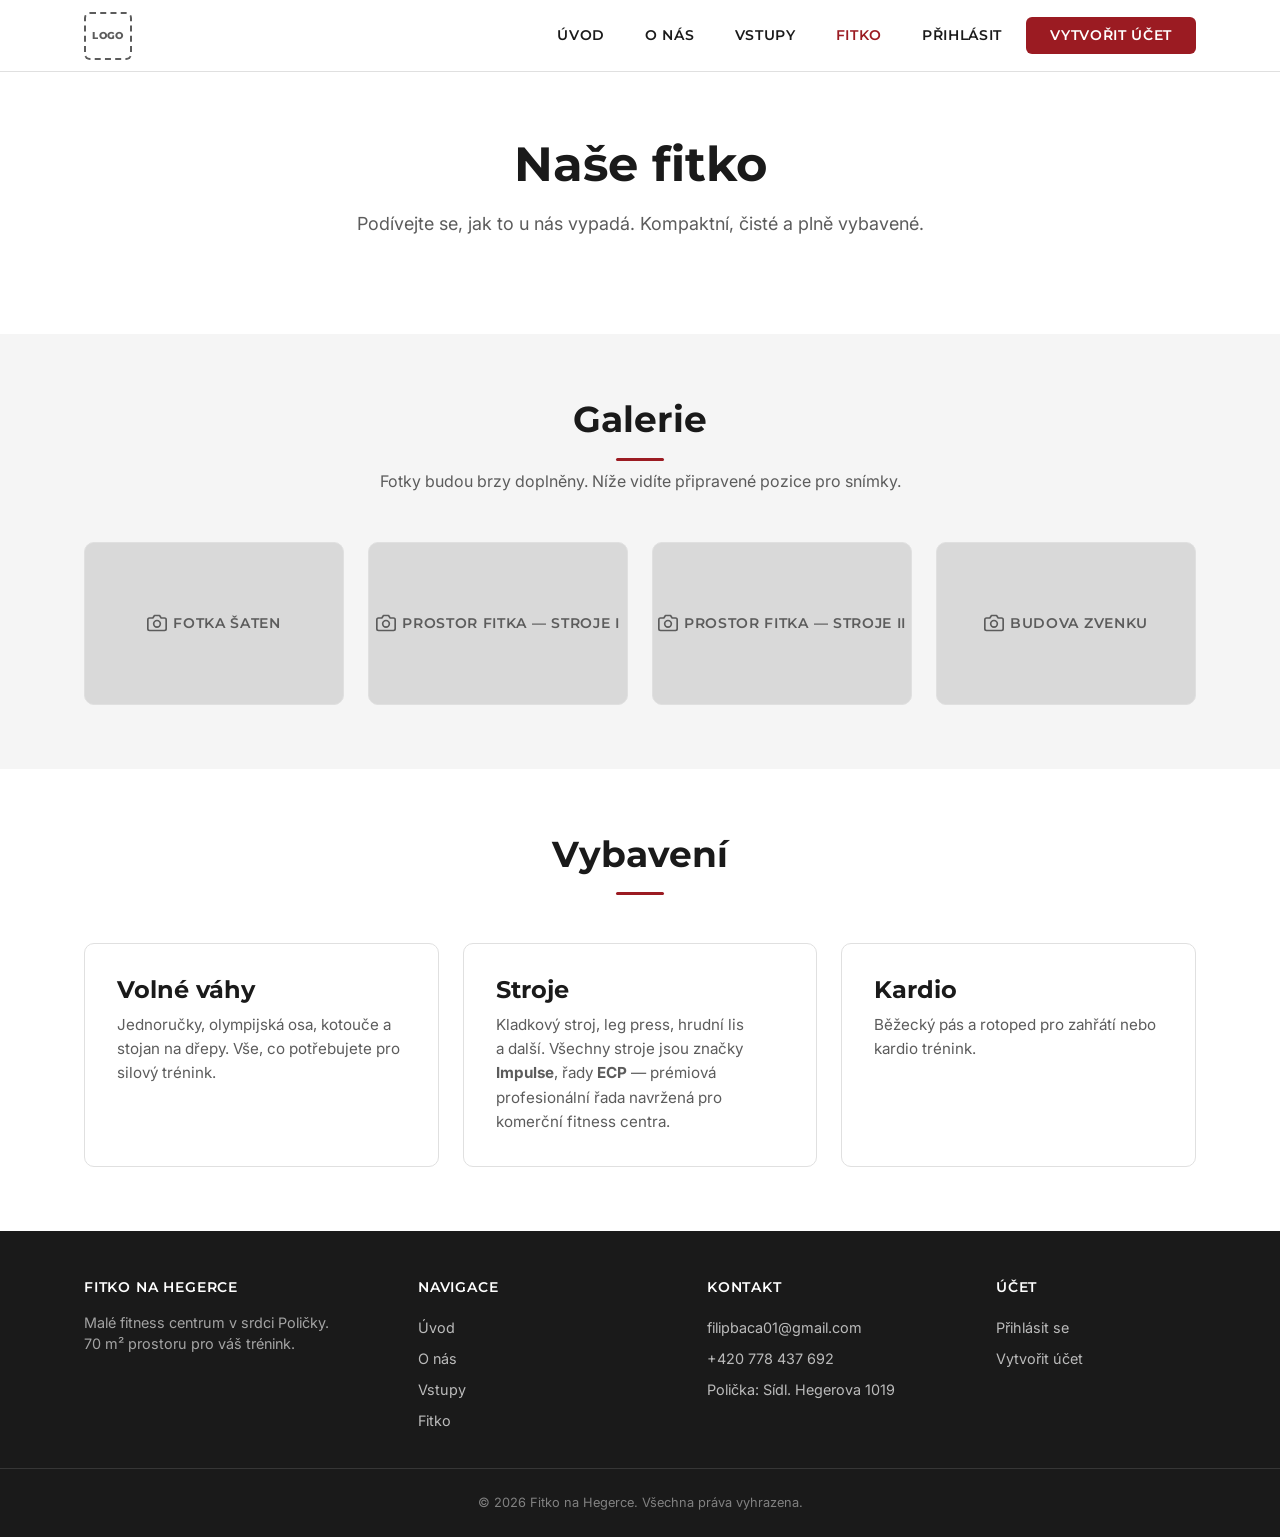
==== fitko.html @ 65547a9c "Add files via upload" ====
<!DOCTYPE html>
<html lang="cs">
<head>
  <meta charset="UTF-8">
  <meta name="viewport" content="width=device-width, initial-scale=1.0">
  <meta name="description" content="Prohlédněte si prostory Fitka na Hegerce — šatny, posilovací stroje a budovu zvenku.">
  <title>Fitko — Fitko na Hegerce</title>
  <link rel="stylesheet" href="style.css">
</head>
<body>
  <div id="navbar"></div>

  <main>
    <section class="hero">
      <div class="container">
        <h1 class="fade-in">Naše fitko</h1>
        <p class="fade-in">Podívejte se, jak to u nás vypadá. Kompaktní, čisté a plně vybavené.</p>
      </div>
    </section>

    <section class="section section--alt">
      <div class="container">
        <div class="section__header fade-in">
          <h2>Galerie</h2>
          <div class="accent-line"></div>
          <p>Fotky budou brzy doplněny. Níže vidíte připravené pozice pro snímky.</p>
        </div>

        <div class="gallery-grid fade-in">
          <div class="gallery-placeholder">
            <svg xmlns="http://www.w3.org/2000/svg" width="20" height="20" viewBox="0 0 24 24" fill="none" stroke="currentColor" stroke-width="2" stroke-linecap="round" stroke-linejoin="round" style="margin-right:6px"><path d="M23 19a2 2 0 0 1-2 2H3a2 2 0 0 1-2-2V8a2 2 0 0 1 2-2h4l2-3h6l2 3h4a2 2 0 0 1 2 2z"/><circle cx="12" cy="13" r="4"/></svg> Fotka šaten
          </div>
          <div class="gallery-placeholder">
            <svg xmlns="http://www.w3.org/2000/svg" width="20" height="20" viewBox="0 0 24 24" fill="none" stroke="currentColor" stroke-width="2" stroke-linecap="round" stroke-linejoin="round" style="margin-right:6px"><path d="M23 19a2 2 0 0 1-2 2H3a2 2 0 0 1-2-2V8a2 2 0 0 1 2-2h4l2-3h6l2 3h4a2 2 0 0 1 2 2z"/><circle cx="12" cy="13" r="4"/></svg> Prostor fitka — stroje I
          </div>
          <div class="gallery-placeholder">
            <svg xmlns="http://www.w3.org/2000/svg" width="20" height="20" viewBox="0 0 24 24" fill="none" stroke="currentColor" stroke-width="2" stroke-linecap="round" stroke-linejoin="round" style="margin-right:6px"><path d="M23 19a2 2 0 0 1-2 2H3a2 2 0 0 1-2-2V8a2 2 0 0 1 2-2h4l2-3h6l2 3h4a2 2 0 0 1 2 2z"/><circle cx="12" cy="13" r="4"/></svg> Prostor fitka — stroje II
          </div>
          <div class="gallery-placeholder">
            <svg xmlns="http://www.w3.org/2000/svg" width="20" height="20" viewBox="0 0 24 24" fill="none" stroke="currentColor" stroke-width="2" stroke-linecap="round" stroke-linejoin="round" style="margin-right:6px"><path d="M23 19a2 2 0 0 1-2 2H3a2 2 0 0 1-2-2V8a2 2 0 0 1 2-2h4l2-3h6l2 3h4a2 2 0 0 1 2 2z"/><circle cx="12" cy="13" r="4"/></svg> Budova zvenku
          </div>
        </div>
      </div>
    </section>

    <section class="section">
      <div class="container">
        <div class="section__header fade-in">
          <h2>Vybavení</h2>
          <div class="accent-line"></div>
        </div>
        <div class="card-grid card-grid--3 fade-in">
          <div class="card">
            <h3>Volné váhy</h3>
            <p>Jednoručky, olympijská osa, kotouče a stojan na dřepy. Vše, co potřebujete pro silový trénink.</p>
          </div>
          <div class="card">
            <h3>Stroje</h3>
            <p>Kladkový stroj, leg press, hrudní lis a&nbsp;další. Všechny stroje jsou značky <strong>Impulse</strong>, řady <strong>ECP</strong>&nbsp;— prémiová profesionální řada navržená pro komerční fitness centra.</p>
          </div>
          <div class="card">
            <h3>Kardio</h3>
            <p>Běžecký pás a rotoped pro zahřátí nebo kardio trénink.</p>
          </div>
        </div>
      </div>
    </section>
  </main>

  <div id="footer"></div>
  <script src="components.js"></script>
</body>
</html>
---- style.css ----
/* =============================================
   FITKO NA HEGERCE — Design System & Global Styles
   ============================================= */

/* ---------- Google Fonts ---------- */
@import url('https://fonts.googleapis.com/css2?family=Inter:wght@400;500&family=Montserrat:wght@400;500;600;700;800&display=swap');

/* ---------- Custom Properties ---------- */
:root {
  /* Brand palette */
  --clr-primary:   #9B1B22;
  --clr-primary-hover: #7d151b;
  --clr-secondary: #5C5C5C;
  --clr-text:      #1A1A1A;
  --clr-bg:        #FFFFFF;
  --clr-bg-alt:    #F5F5F5;
  --clr-border:    #E0E0E0;
  --clr-placeholder-bg: #D9D9D9;

  /* Typography */
  --ff-heading: 'Montserrat', sans-serif;
  --ff-body:    'Inter', 'Montserrat', sans-serif;

  /* Spacing scale */
  --sp-xs: 0.25rem;
  --sp-sm: 0.5rem;
  --sp-md: 1rem;
  --sp-lg: 1.5rem;
  --sp-xl: 2rem;
  --sp-2xl: 3rem;
  --sp-3xl: 4rem;

  /* Layout */
  --max-width: 1160px;
  --nav-height: 72px;
  --radius: 6px;
  --radius-lg: 10px;

  /* Transitions */
  --ease: cubic-bezier(.4,0,.2,1);
  --duration: 250ms;
}

/* ---------- Reset ---------- */
*,
*::before,
*::after {
  margin: 0;
  padding: 0;
  box-sizing: border-box;
}

html {
  scroll-behavior: smooth;
  -webkit-text-size-adjust: 100%;
}

body {
  font-family: var(--ff-body);
  font-size: 1rem;
  line-height: 1.6;
  color: var(--clr-text);
  background-color: var(--clr-bg);
  min-height: 100vh;
  display: flex;
  flex-direction: column;
  -webkit-font-smoothing: antialiased;
  -moz-osx-font-smoothing: grayscale;
}

main {
  flex: 1;
}

img {
  max-width: 100%;
  display: block;
}

a {
  color: inherit;
  text-decoration: none;
}

ul, ol {
  list-style: none;
}

button {
  font-family: inherit;
  cursor: pointer;
  border: none;
  background: none;
}

input, textarea, select {
  font-family: inherit;
  font-size: inherit;
}

/* ---------- Typography ---------- */
h1, h2, h3, h4 {
  font-family: var(--ff-heading);
  font-weight: 700;
  line-height: 1.2;
  color: var(--clr-text);
}

h1 { font-size: clamp(2rem, 5vw, 3rem); }
h2 { font-size: clamp(1.5rem, 3.5vw, 2.25rem); }
h3 { font-size: clamp(1.15rem, 2.5vw, 1.5rem); }
h4 { font-size: 1.125rem; }

p + p { margin-top: var(--sp-md); }

/* ---------- Container ---------- */
.container {
  width: 100%;
  max-width: var(--max-width);
  margin: 0 auto;
  padding: 0 var(--sp-lg);
}

/* ---------- NAVBAR ---------- */
.navbar {
  position: sticky;
  top: 0;
  z-index: 1000;
  height: var(--nav-height);
  background: var(--clr-bg);
  border-bottom: 1px solid var(--clr-border);
  display: flex;
  align-items: center;
}

.navbar .container {
  display: flex;
  align-items: center;
  justify-content: space-between;
}

/* Logo placeholder */
.logo-placeholder {
  width: 48px;
  height: 48px;
  border: 2px dashed var(--clr-secondary);
  border-radius: var(--radius);
  display: flex;
  align-items: center;
  justify-content: center;
  flex-shrink: 0;
}

.logo-placeholder span {
  font-family: var(--ff-heading);
  font-weight: 800;
  font-size: 0.6rem;
  color: var(--clr-secondary);
  text-transform: uppercase;
  letter-spacing: 0.05em;
}

/* Nav links */
.nav-links {
  display: flex;
  align-items: center;
  gap: var(--sp-sm);
}

.nav-links a {
  font-family: var(--ff-heading);
  font-weight: 600;
  font-size: 0.85rem;
  text-transform: uppercase;
  letter-spacing: 0.05em;
  padding: var(--sp-sm) var(--sp-md);
  border-radius: var(--radius);
  transition: color var(--duration) var(--ease),
              background var(--duration) var(--ease);
  white-space: nowrap;
}

.nav-links a:hover,
.nav-links a.active {
  color: var(--clr-primary);
}

/* CTA in navbar */
.nav-links .nav-cta {
  background: var(--clr-primary);
  color: var(--clr-bg) !important;
  padding: var(--sp-sm) var(--sp-lg);
  border-radius: var(--radius);
  transition: background var(--duration) var(--ease),
              transform var(--duration) var(--ease);
}

.nav-links .nav-cta:hover {
  background: var(--clr-primary-hover);
  transform: translateY(-1px);
}

/* Hamburger */
.hamburger {
  display: none;
  flex-direction: column;
  justify-content: center;
  gap: 5px;
  width: 32px;
  height: 32px;
  cursor: pointer;
  z-index: 1100;
}

.hamburger span {
  display: block;
  width: 100%;
  height: 2px;
  background: var(--clr-text);
  border-radius: 2px;
  transition: transform var(--duration) var(--ease),
              opacity var(--duration) var(--ease);
}

.hamburger.open span:nth-child(1) {
  transform: translateY(7px) rotate(45deg);
}
.hamburger.open span:nth-child(2) {
  opacity: 0;
}
.hamburger.open span:nth-child(3) {
  transform: translateY(-7px) rotate(-45deg);
}

/* Mobile nav */
@media (max-width: 860px) {
  .hamburger { display: flex; }

  .nav-links {
    position: fixed;
    top: 0;
    right: 0;
    width: min(320px, 85vw);
    height: 100vh;
    flex-direction: column;
    align-items: flex-start;
    padding: calc(var(--nav-height) + var(--sp-xl)) var(--sp-xl) var(--sp-xl);
    background: var(--clr-bg);
    border-left: 1px solid var(--clr-border);
    box-shadow: -4px 0 24px rgba(0,0,0,.08);
    transform: translateX(100%);
    transition: transform var(--duration) var(--ease);
    gap: var(--sp-xs);
  }

  .nav-links.open {
    transform: translateX(0);
  }

  .nav-links a {
    width: 100%;
    font-size: 0.95rem;
    padding: var(--sp-md);
    border-radius: var(--radius);
  }

  .nav-links a:hover {
    background: var(--clr-bg-alt);
  }

  .nav-links .nav-cta {
    margin-top: var(--sp-md);
    text-align: center;
  }
}

/* Mobile overlay */
.nav-overlay {
  display: none;
  position: fixed;
  inset: 0;
  background: rgba(0,0,0,.35);
  z-index: 999;
  opacity: 0;
  transition: opacity var(--duration) var(--ease);
}

.nav-overlay.open {
  display: block;
  opacity: 1;
}

/* ---------- HERO SECTION ---------- */
.hero {
  padding: var(--sp-3xl) 0;
  text-align: center;
}

.hero h1 {
  margin-bottom: var(--sp-md);
}

.hero p {
  font-size: 1.125rem;
  color: var(--clr-secondary);
  max-width: 600px;
  margin: 0 auto var(--sp-xl);
}

/* ---------- SECTIONS ---------- */
.section {
  padding: var(--sp-3xl) 0;
}

.section--alt {
  background: var(--clr-bg-alt);
}

.section__header {
  text-align: center;
  margin-bottom: var(--sp-2xl);
}

.section__header p {
  color: var(--clr-secondary);
  margin-top: var(--sp-sm);
  max-width: 560px;
  margin-left: auto;
  margin-right: auto;
}

/* Divider accent */
.accent-line {
  width: 48px;
  height: 3px;
  background: var(--clr-primary);
  border-radius: 2px;
  margin: var(--sp-md) auto 0;
}

/* ---------- BUTTONS ---------- */
.btn {
  display: inline-flex;
  align-items: center;
  justify-content: center;
  gap: var(--sp-sm);
  font-family: var(--ff-heading);
  font-weight: 600;
  font-size: 0.9rem;
  text-transform: uppercase;
  letter-spacing: 0.05em;
  padding: 0.75rem 1.75rem;
  border-radius: var(--radius);
  transition: background var(--duration) var(--ease),
              transform var(--duration) var(--ease),
              box-shadow var(--duration) var(--ease);
  cursor: pointer;
  border: none;
  white-space: nowrap;
}

.btn--primary {
  background: var(--clr-primary);
  color: var(--clr-bg);
}

.btn--primary:hover {
  background: var(--clr-primary-hover);
  transform: translateY(-1px);
  box-shadow: 0 4px 14px rgba(155,27,34,.25);
}

.btn--secondary {
  background: transparent;
  color: var(--clr-text);
  border: 2px solid var(--clr-border);
}

.btn--secondary:hover {
  border-color: var(--clr-secondary);
  background: var(--clr-bg-alt);
}

.btn:disabled {
  opacity: .55;
  cursor: not-allowed;
  transform: none !important;
  box-shadow: none !important;
}

/* ---------- CARDS / GRID ---------- */
.card-grid {
  display: grid;
  gap: var(--sp-lg);
}

.card-grid--3 {
  grid-template-columns: repeat(auto-fit, minmax(280px, 1fr));
}

.card-grid--2 {
  grid-template-columns: repeat(auto-fit, minmax(320px, 1fr));
}

.card {
  background: var(--clr-bg);
  border: 1px solid var(--clr-border);
  border-radius: var(--radius-lg);
  padding: var(--sp-xl);
  transition: border-color var(--duration) var(--ease),
              box-shadow var(--duration) var(--ease);
}

.card:hover {
  border-color: var(--clr-secondary);
  box-shadow: 0 2px 12px rgba(0,0,0,.05);
}

.card h3 {
  margin-bottom: var(--sp-sm);
}

.card p {
  color: var(--clr-secondary);
  font-size: 0.95rem;
}

/* ---------- GALLERY PLACEHOLDERS ---------- */
.gallery-grid {
  display: grid;
  gap: var(--sp-lg);
  grid-template-columns: repeat(auto-fit, minmax(260px, 1fr));
}

.gallery-placeholder {
  aspect-ratio: 16 / 10;
  background: var(--clr-placeholder-bg);
  border-radius: var(--radius-lg);
  display: flex;
  align-items: center;
  justify-content: center;
  color: var(--clr-secondary);
  font-family: var(--ff-heading);
  font-weight: 600;
  font-size: 0.85rem;
  text-transform: uppercase;
  letter-spacing: 0.05em;
  border: 1px solid var(--clr-border);
}

.gallery-placeholder--wide {
  grid-column: span 2;
}

@media (max-width: 600px) {
  .gallery-placeholder--wide {
    grid-column: span 1;
  }
}

/* ---------- FORMS ---------- */
.form-wrapper {
  max-width: 520px;
  margin: 0 auto;
  background: var(--clr-bg);
  border: 1px solid var(--clr-border);
  border-radius: var(--radius-lg);
  padding: var(--sp-2xl);
}

.form-group {
  margin-bottom: var(--sp-lg);
}

.form-group label {
  display: block;
  font-family: var(--ff-heading);
  font-weight: 600;
  font-size: 0.85rem;
  text-transform: uppercase;
  letter-spacing: 0.04em;
  margin-bottom: var(--sp-xs);
  color: var(--clr-text);
}

.form-group input {
  width: 100%;
  padding: 0.7rem 0.9rem;
  border: 1px solid var(--clr-border);
  border-radius: var(--radius);
  background: var(--clr-bg);
  color: var(--clr-text);
  transition: border-color var(--duration) var(--ease),
              box-shadow var(--duration) var(--ease);
}

.form-group input:focus {
  outline: none;
  border-color: var(--clr-primary);
  box-shadow: 0 0 0 3px rgba(155,27,34,.1);
}

.form-group input::placeholder {
  color: #A0A0A0;
}

/* Password wrapper */
.password-wrapper {
  position: relative;
}

.password-wrapper input {
  padding-right: 3rem;
}

.password-toggle {
  position: absolute;
  right: 0.7rem;
  top: 50%;
  transform: translateY(-50%);
  background: none;
  border: none;
  color: var(--clr-secondary);
  cursor: pointer;
  padding: var(--sp-xs);
  display: flex;
  align-items: center;
  justify-content: center;
  transition: color var(--duration) var(--ease);
}

.password-toggle:hover {
  color: var(--clr-primary);
}

.form-row {
  display: grid;
  grid-template-columns: 1fr 1fr;
  gap: var(--sp-lg);
}

@media (max-width: 500px) {
  .form-row {
    grid-template-columns: 1fr;
  }
}

.form-error {
  font-size: 0.8rem;
  color: var(--clr-primary);
  margin-top: var(--sp-xs);
  display: none;
}

/* ---------- FOOTER ---------- */
.footer {
  background: var(--clr-text);
  color: var(--clr-bg);
  padding: var(--sp-2xl) 0 var(--sp-lg);
}

.footer .container {
  display: flex;
  flex-wrap: wrap;
  justify-content: space-between;
  gap: var(--sp-xl);
}

.footer-col {
  min-width: 200px;
}

.footer-col h4 {
  color: var(--clr-bg);
  font-family: var(--ff-heading);
  font-weight: 600;
  font-size: 0.85rem;
  text-transform: uppercase;
  letter-spacing: 0.06em;
  margin-bottom: var(--sp-md);
}

.footer-col a {
  display: block;
  color: rgba(255,255,255,.7);
  font-size: 0.9rem;
  padding: var(--sp-xs) 0;
  transition: color var(--duration) var(--ease);
}

.footer-col a:hover {
  color: var(--clr-bg);
}

.footer-bottom {
  margin-top: var(--sp-xl);
  padding-top: var(--sp-lg);
  border-top: 1px solid rgba(255,255,255,.12);
  text-align: center;
  font-size: 0.8rem;
  color: rgba(255,255,255,.45);
}

/* ---------- PRICING TABLE ---------- */
.pricing-grid {
  display: grid;
  gap: var(--sp-lg);
  grid-template-columns: repeat(auto-fit, minmax(260px, 1fr));
}

.pricing-card {
  background: var(--clr-bg);
  border: 1px solid var(--clr-border);
  border-radius: var(--radius-lg);
  padding: var(--sp-xl);
  text-align: center;
  transition: border-color var(--duration) var(--ease),
              box-shadow var(--duration) var(--ease),
              transform var(--duration) var(--ease);
}

.pricing-card:hover {
  border-color: var(--clr-primary);
  box-shadow: 0 4px 20px rgba(155,27,34,.08);
  transform: translateY(-2px);
}

.pricing-card.featured {
  border-color: var(--clr-primary);
  border-width: 2px;
  position: relative;
}

.pricing-card .price {
  font-family: var(--ff-heading);
  font-weight: 800;
  font-size: 2.5rem;
  color: var(--clr-text);
  margin: var(--sp-md) 0 var(--sp-xs);
}

.pricing-card .price-unit {
  font-size: 0.85rem;
  color: var(--clr-secondary);
  font-weight: 400;
}

.pricing-card .price-label {
  font-family: var(--ff-heading);
  font-weight: 600;
  font-size: 1rem;
  text-transform: uppercase;
  letter-spacing: 0.04em;
  color: var(--clr-text);
}

.pricing-card p {
  color: var(--clr-secondary);
  font-size: 0.9rem;
  margin-top: var(--sp-sm);
  margin-bottom: var(--sp-lg);
}

/* ---------- Feature List ---------- */
.feature-list {
  display: grid;
  gap: var(--sp-lg);
  grid-template-columns: repeat(auto-fit, minmax(240px, 1fr));
}

.feature-item {
  display: flex;
  gap: var(--sp-md);
  align-items: flex-start;
}

.feature-icon {
  width: 44px;
  height: 44px;
  border-radius: var(--radius);
  background: rgba(155,27,34,.08);
  color: var(--clr-primary);
  display: flex;
  align-items: center;
  justify-content: center;
  flex-shrink: 0;
  font-size: 1.2rem;
}

.feature-item h4 {
  margin-bottom: var(--sp-xs);
}

.feature-item p {
  color: var(--clr-secondary);
  font-size: 0.9rem;
}

/* ---------- Utility ---------- */
.text-center { text-align: center; }
.mt-sm { margin-top: var(--sp-sm); }
.mt-md { margin-top: var(--sp-md); }
.mt-lg { margin-top: var(--sp-lg); }
.mt-xl { margin-top: var(--sp-xl); }
.mt-2xl { margin-top: var(--sp-2xl); }
.mb-lg { margin-bottom: var(--sp-lg); }

/* Fade-in animation */
.fade-in {
  opacity: 0;
  transform: translateY(16px);
  transition: opacity 0.5s var(--ease), transform 0.5s var(--ease);
}

.fade-in.visible {
  opacity: 1;
  transform: translateY(0);
}
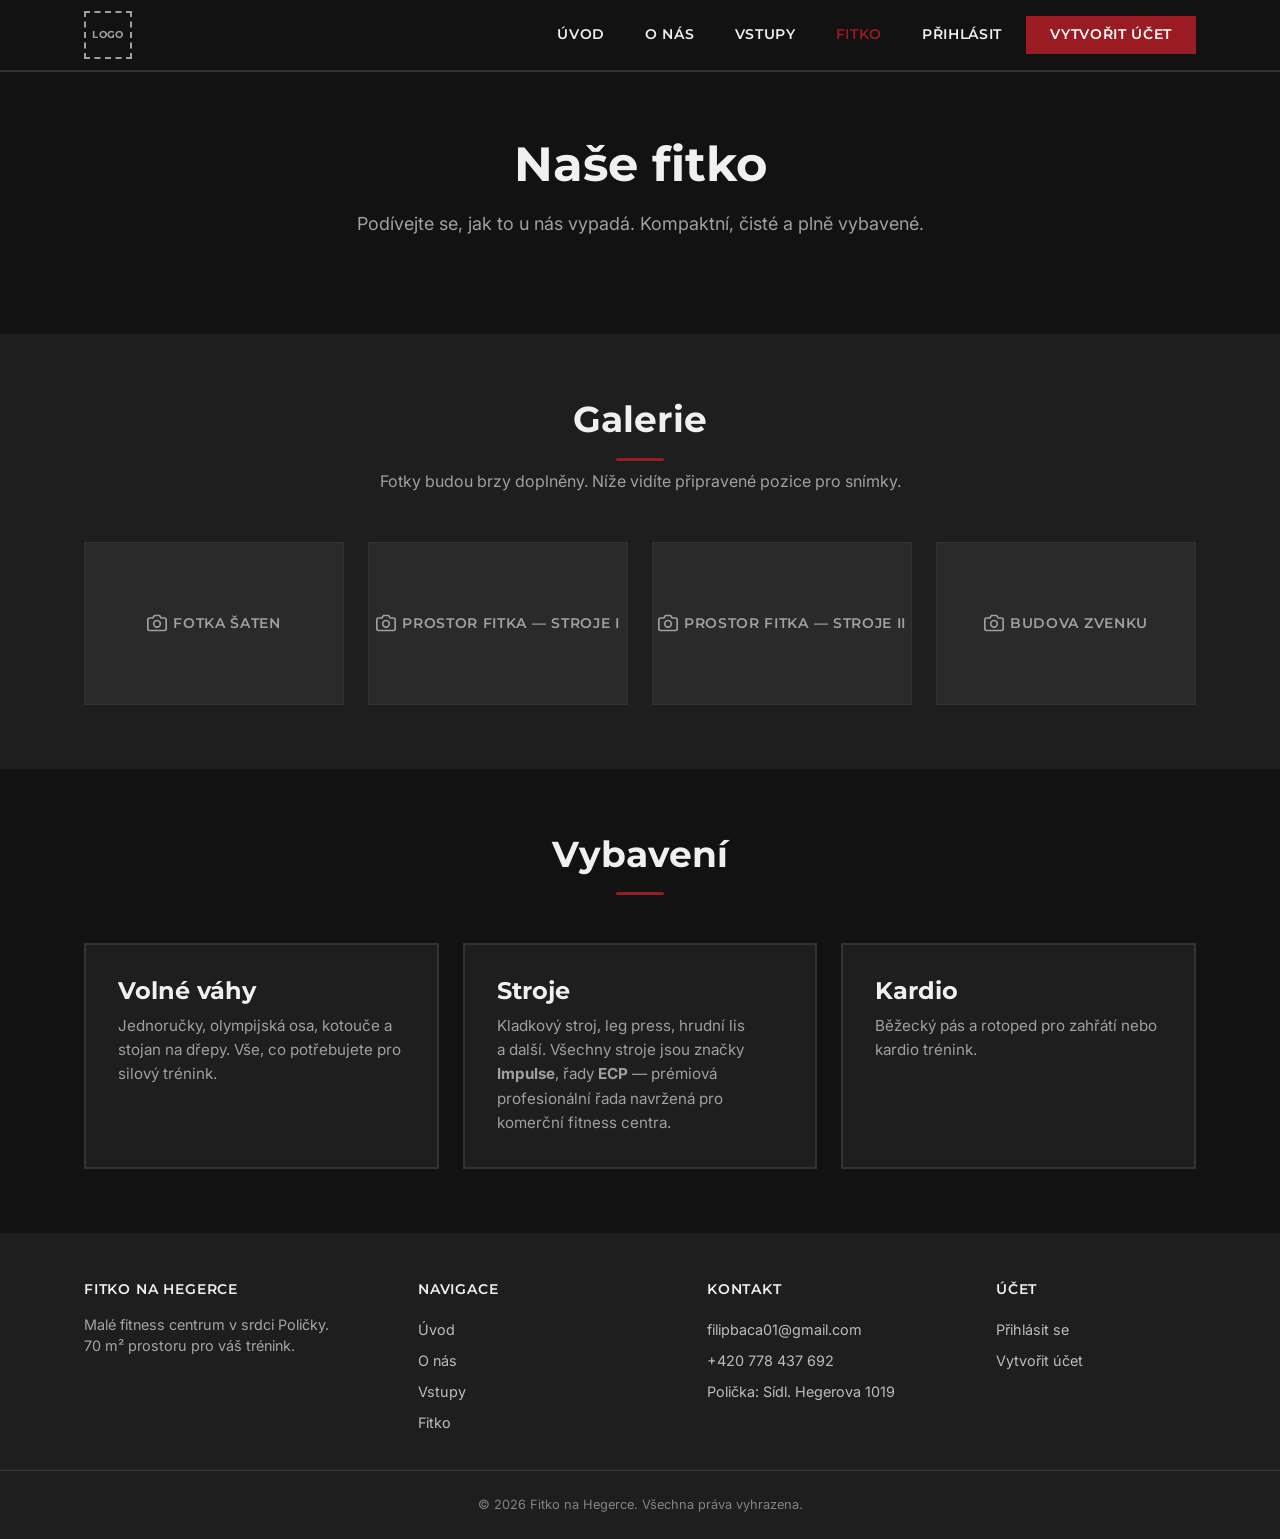
==== commit a1835911: "Add files via upload" ====
--- a/fitko.html
+++ b/fitko.html
@@ -28,16 +28,16 @@
 
         <div class="gallery-grid fade-in">
           <div class="gallery-placeholder">
-            <svg xmlns="http://www.w3.org/2000/svg" width="20" height="20" viewBox="0 0 24 24" fill="none" stroke="currentColor" stroke-width="2" stroke-linecap="round" stroke-linejoin="round" style="margin-right:6px"><path d="M23 19a2 2 0 0 1-2 2H3a2 2 0 0 1-2-2V8a2 2 0 0 1 2-2h4l2-3h6l2 3h4a2 2 0 0 1 2 2z"/><circle cx="12" cy="13" r="4"/></svg> Fotka šaten
+            <svg xmlns="http://www.w3.org/2000/svg" width="20" height="20" viewBox="0 0 24 24" fill="none" stroke="currentColor" stroke-width="2" stroke-linecap="round" stroke-linejoin="round"><path d="M23 19a2 2 0 0 1-2 2H3a2 2 0 0 1-2-2V8a2 2 0 0 1 2-2h4l2-3h6l2 3h4a2 2 0 0 1 2 2z"/><circle cx="12" cy="13" r="4"/></svg> Fotka šaten
           </div>
           <div class="gallery-placeholder">
-            <svg xmlns="http://www.w3.org/2000/svg" width="20" height="20" viewBox="0 0 24 24" fill="none" stroke="currentColor" stroke-width="2" stroke-linecap="round" stroke-linejoin="round" style="margin-right:6px"><path d="M23 19a2 2 0 0 1-2 2H3a2 2 0 0 1-2-2V8a2 2 0 0 1 2-2h4l2-3h6l2 3h4a2 2 0 0 1 2 2z"/><circle cx="12" cy="13" r="4"/></svg> Prostor fitka — stroje I
+            <svg xmlns="http://www.w3.org/2000/svg" width="20" height="20" viewBox="0 0 24 24" fill="none" stroke="currentColor" stroke-width="2" stroke-linecap="round" stroke-linejoin="round"><path d="M23 19a2 2 0 0 1-2 2H3a2 2 0 0 1-2-2V8a2 2 0 0 1 2-2h4l2-3h6l2 3h4a2 2 0 0 1 2 2z"/><circle cx="12" cy="13" r="4"/></svg> Prostor fitka — stroje I
           </div>
           <div class="gallery-placeholder">
-            <svg xmlns="http://www.w3.org/2000/svg" width="20" height="20" viewBox="0 0 24 24" fill="none" stroke="currentColor" stroke-width="2" stroke-linecap="round" stroke-linejoin="round" style="margin-right:6px"><path d="M23 19a2 2 0 0 1-2 2H3a2 2 0 0 1-2-2V8a2 2 0 0 1 2-2h4l2-3h6l2 3h4a2 2 0 0 1 2 2z"/><circle cx="12" cy="13" r="4"/></svg> Prostor fitka — stroje II
+            <svg xmlns="http://www.w3.org/2000/svg" width="20" height="20" viewBox="0 0 24 24" fill="none" stroke="currentColor" stroke-width="2" stroke-linecap="round" stroke-linejoin="round"><path d="M23 19a2 2 0 0 1-2 2H3a2 2 0 0 1-2-2V8a2 2 0 0 1 2-2h4l2-3h6l2 3h4a2 2 0 0 1 2 2z"/><circle cx="12" cy="13" r="4"/></svg> Prostor fitka — stroje II
           </div>
           <div class="gallery-placeholder">
-            <svg xmlns="http://www.w3.org/2000/svg" width="20" height="20" viewBox="0 0 24 24" fill="none" stroke="currentColor" stroke-width="2" stroke-linecap="round" stroke-linejoin="round" style="margin-right:6px"><path d="M23 19a2 2 0 0 1-2 2H3a2 2 0 0 1-2-2V8a2 2 0 0 1 2-2h4l2-3h6l2 3h4a2 2 0 0 1 2 2z"/><circle cx="12" cy="13" r="4"/></svg> Budova zvenku
+            <svg xmlns="http://www.w3.org/2000/svg" width="20" height="20" viewBox="0 0 24 24" fill="none" stroke="currentColor" stroke-width="2" stroke-linecap="round" stroke-linejoin="round"><path d="M23 19a2 2 0 0 1-2 2H3a2 2 0 0 1-2-2V8a2 2 0 0 1 2-2h4l2-3h6l2 3h4a2 2 0 0 1 2 2z"/><circle cx="12" cy="13" r="4"/></svg> Budova zvenku
           </div>
         </div>
       </div>
--- a/style.css
+++ b/style.css
@@ -3,23 +3,28 @@
    ============================================= */
 
 /* ---------- Google Fonts ---------- */
-@import url('https://fonts.googleapis.com/css2?family=Inter:wght@400;500&family=Montserrat:wght@400;500;600;700;800&display=swap');
+@import url('https://fonts.googleapis.com/css2?family=Inter:wght@400;500&family=Montserrat:wght@400;500;600;700&display=swap');
 
 /* ---------- Custom Properties ---------- */
 :root {
   /* Brand palette */
-  --clr-primary:   #9B1B22;
-  --clr-primary-hover: #7d151b;
-  --clr-secondary: #5C5C5C;
-  --clr-text:      #1A1A1A;
-  --clr-bg:        #FFFFFF;
-  --clr-bg-alt:    #F5F5F5;
-  --clr-border:    #E0E0E0;
-  --clr-placeholder-bg: #D9D9D9;
+  --clr-primary: #9B1B22;
+  --clr-primary-hover: #b92028; /* Světlejší červená pro hover na tmavém pozadí */
+  --clr-secondary: #A0A0A0; /* Světlejší šedá pro podnadpisy */
+  --clr-text: #F0F0F0; /* Off-white pro hlavní text, ne čistá bílá */
+  
+  /* Dark mode backgrounds */
+  --clr-bg: #121212; /* Hluboká asfaltová šedá */
+  --clr-bg-alt: #1E1E1E; /* Světlejší vrstva pro karty a sekce */
+  
+  /* Borders and UI */
+  --clr-border: #333333; /* Subtilní tmavé ohraničení */
+  --clr-placeholder-bg: #2A2A2A;
+  --clr-error: #ef4444;
 
   /* Typography */
   --ff-heading: 'Montserrat', sans-serif;
-  --ff-body:    'Inter', 'Montserrat', sans-serif;
+  --ff-body: 'Inter', 'Montserrat', sans-serif;
 
   /* Spacing scale */
   --sp-xs: 0.25rem;
@@ -33,11 +38,10 @@
   /* Layout */
   --max-width: 1160px;
   --nav-height: 72px;
-  --radius: 6px;
-  --radius-lg: 10px;
+  --radius: 0px;
 
   /* Transitions */
-  --ease: cubic-bezier(.4,0,.2,1);
+  --ease: cubic-bezier(.4, 0, .2, 1);
   --duration: 250ms;
 }
 
@@ -53,9 +57,11 @@
 html {
   scroll-behavior: smooth;
   -webkit-text-size-adjust: 100%;
+  background-color: var(--clr-bg);
 }
 
 body {
+  margin: 0;
   font-family: var(--ff-body);
   font-size: 1rem;
   line-height: 1.6;
@@ -82,7 +88,8 @@
   text-decoration: none;
 }
 
-ul, ol {
+ul,
+ol {
   list-style: none;
 }
 
@@ -93,25 +100,43 @@
   background: none;
 }
 
-input, textarea, select {
+input,
+textarea,
+select {
   font-family: inherit;
   font-size: inherit;
 }
 
 /* ---------- Typography ---------- */
-h1, h2, h3, h4 {
+h1,
+h2,
+h3,
+h4 {
   font-family: var(--ff-heading);
   font-weight: 700;
   line-height: 1.2;
   color: var(--clr-text);
 }
 
-h1 { font-size: clamp(2rem, 5vw, 3rem); }
-h2 { font-size: clamp(1.5rem, 3.5vw, 2.25rem); }
-h3 { font-size: clamp(1.15rem, 2.5vw, 1.5rem); }
-h4 { font-size: 1.125rem; }
-
-p + p { margin-top: var(--sp-md); }
+h1 {
+  font-size: clamp(2rem, 5vw, 3rem);
+}
+
+h2 {
+  font-size: clamp(1.5rem, 3.5vw, 2.25rem);
+}
+
+h3 {
+  font-size: clamp(1.15rem, 2.5vw, 1.5rem);
+}
+
+h4 {
+  font-size: 1.125rem;
+}
+
+p+p {
+  margin-top: var(--sp-md);
+}
 
 /* ---------- Container ---------- */
 .container {
@@ -128,7 +153,7 @@
   z-index: 1000;
   height: var(--nav-height);
   background: var(--clr-bg);
-  border-bottom: 1px solid var(--clr-border);
+  border-bottom: 2px solid var(--clr-border);
   display: flex;
   align-items: center;
 }
@@ -153,7 +178,7 @@
 
 .logo-placeholder span {
   font-family: var(--ff-heading);
-  font-weight: 800;
+  font-weight: 700;
   font-size: 0.6rem;
   color: var(--clr-secondary);
   text-transform: uppercase;
@@ -176,7 +201,7 @@
   padding: var(--sp-sm) var(--sp-md);
   border-radius: var(--radius);
   transition: color var(--duration) var(--ease),
-              background var(--duration) var(--ease);
+    background var(--duration) var(--ease);
   white-space: nowrap;
 }
 
@@ -188,11 +213,11 @@
 /* CTA in navbar */
 .nav-links .nav-cta {
   background: var(--clr-primary);
-  color: var(--clr-bg) !important;
+  color: #FFFFFF !important;
   padding: var(--sp-sm) var(--sp-lg);
   border-radius: var(--radius);
   transition: background var(--duration) var(--ease),
-              transform var(--duration) var(--ease);
+    transform var(--duration) var(--ease);
 }
 
 .nav-links .nav-cta:hover {
@@ -214,27 +239,31 @@
 
 .hamburger span {
   display: block;
-  width: 100%;
+  width: 24px;
   height: 2px;
   background: var(--clr-text);
   border-radius: 2px;
   transition: transform var(--duration) var(--ease),
-              opacity var(--duration) var(--ease);
+    opacity var(--duration) var(--ease);
 }
 
 .hamburger.open span:nth-child(1) {
   transform: translateY(7px) rotate(45deg);
 }
+
 .hamburger.open span:nth-child(2) {
   opacity: 0;
 }
+
 .hamburger.open span:nth-child(3) {
   transform: translateY(-7px) rotate(-45deg);
 }
 
 /* Mobile nav */
 @media (max-width: 860px) {
-  .hamburger { display: flex; }
+  .hamburger {
+    display: flex;
+  }
 
   .nav-links {
     position: fixed;
@@ -247,7 +276,7 @@
     padding: calc(var(--nav-height) + var(--sp-xl)) var(--sp-xl) var(--sp-xl);
     background: var(--clr-bg);
     border-left: 1px solid var(--clr-border);
-    box-shadow: -4px 0 24px rgba(0,0,0,.08);
+    box-shadow: -4px 0 24px rgba(0, 0, 0, .08);
     transform: translateX(100%);
     transition: transform var(--duration) var(--ease);
     gap: var(--sp-xs);
@@ -271,6 +300,9 @@
   .nav-links .nav-cta {
     margin-top: var(--sp-md);
     text-align: center;
+    display: block;
+    width: 100%;
+    color: #FFFFFF;
   }
 }
 
@@ -279,7 +311,7 @@
   display: none;
   position: fixed;
   inset: 0;
-  background: rgba(0,0,0,.35);
+  background: rgba(0, 0, 0, .35);
   z-index: 999;
   opacity: 0;
   transition: opacity var(--duration) var(--ease);
@@ -296,6 +328,12 @@
   text-align: center;
 }
 
+.hero--home {
+  text-align: left;
+  padding: var(--sp-3xl) 0 var(--sp-2xl);
+  border-bottom: 2px solid var(--clr-border);
+}
+
 .hero h1 {
   margin-bottom: var(--sp-md);
 }
@@ -305,6 +343,121 @@
   color: var(--clr-secondary);
   max-width: 600px;
   margin: 0 auto var(--sp-xl);
+}
+
+.hero--home p {
+  margin-left: 0;
+  margin-right: 0;
+}
+
+/* ---------- DISPLAY HEADING ---------- */
+.text-display {
+  font-family: var(--ff-heading);
+  font-size: clamp(3rem, 9vw, 6rem);
+  font-weight: 700;
+  line-height: 1;
+  text-transform: uppercase;
+  max-width: 900px;
+}
+
+/* ---------- ACCENT BAR (left border on text) ---------- */
+.accent-bar {
+  border-left: 4px solid var(--clr-primary);
+  padding-left: var(--sp-md);
+  font-size: 1.2rem;
+  max-width: 500px;
+}
+
+/* ---------- BUTTON GROUP ---------- */
+.btn-group {
+  display: flex;
+  gap: var(--sp-md);
+  flex-wrap: wrap;
+}
+
+.btn--lg {
+  font-size: 1rem;
+  padding: 1rem 1.5rem;
+}
+
+/* ---------- FULL WIDTH BUTTON ---------- */
+.btn--full {
+  width: 100%;
+}
+
+/* ---------- SECTION BORDER TOP ---------- */
+.section--border-top {
+  border-top: 2px solid var(--clr-border);
+}
+
+/* ---------- CARD CTA (large padding variant) ---------- */
+.card--cta {
+  padding: var(--sp-3xl);
+}
+
+.card--cta h2 {
+  font-size: clamp(1.75rem, 4vw, 2.5rem);
+}
+
+.card--cta p {
+  color: var(--clr-secondary);
+  max-width: 480px;
+}
+
+/* ---------- FORM PAGE HEADING ---------- */
+.form-heading {
+  font-size: clamp(1.5rem, 3vw, 2rem);
+}
+
+.form-subtitle {
+  color: var(--clr-secondary);
+  margin-top: var(--sp-sm);
+  font-size: 0.95rem;
+}
+
+/* ---------- FORM LINK ---------- */
+.form-footer {
+  font-size: 0.9rem;
+  color: var(--clr-secondary);
+}
+
+.form-footer a {
+  color: var(--clr-primary);
+  font-weight: 600;
+}
+
+/* ---------- FORM WRAPPER WIDE ---------- */
+.form-wrapper--wide {
+  max-width: 580px;
+}
+
+/* ---------- SECTION TOP PADDING ---------- */
+.section--pt-3xl {
+  padding-top: var(--sp-3xl);
+}
+
+/* ---------- CHECK LIST (o-nas) ---------- */
+.check-list {
+  margin-top: var(--sp-md);
+  display: flex;
+  flex-direction: column;
+  gap: var(--sp-sm);
+}
+
+.check-list li {
+  display: flex;
+  gap: var(--sp-sm);
+  align-items: center;
+}
+
+.check-list svg {
+  color: var(--clr-primary);
+  flex-shrink: 0;
+}
+
+/* ---------- GALLERY PLACEHOLDER ICON ---------- */
+.gallery-placeholder svg {
+  margin-right: 6px;
 }
 
 /* ---------- SECTIONS ---------- */
@@ -352,8 +505,8 @@
   padding: 0.75rem 1.75rem;
   border-radius: var(--radius);
   transition: background var(--duration) var(--ease),
-              transform var(--duration) var(--ease),
-              box-shadow var(--duration) var(--ease);
+    transform var(--duration) var(--ease),
+    box-shadow var(--duration) var(--ease);
   cursor: pointer;
   border: none;
   white-space: nowrap;
@@ -361,13 +514,11 @@
 
 .btn--primary {
   background: var(--clr-primary);
-  color: var(--clr-bg);
+  color: #FFFFFF;
 }
 
 .btn--primary:hover {
   background: var(--clr-primary-hover);
-  transform: translateY(-1px);
-  box-shadow: 0 4px 14px rgba(155,27,34,.25);
 }
 
 .btn--secondary {
@@ -377,7 +528,7 @@
 }
 
 .btn--secondary:hover {
-  border-color: var(--clr-secondary);
+  border-color: var(--clr-text);
   background: var(--clr-bg-alt);
 }
 
@@ -403,17 +554,14 @@
 }
 
 .card {
-  background: var(--clr-bg);
-  border: 1px solid var(--clr-border);
-  border-radius: var(--radius-lg);
+  background: var(--clr-bg-alt);
+  border: 2px solid var(--clr-border);
   padding: var(--sp-xl);
-  transition: border-color var(--duration) var(--ease),
-              box-shadow var(--duration) var(--ease);
+  transition: border-color var(--duration) var(--ease);
 }
 
 .card:hover {
-  border-color: var(--clr-secondary);
-  box-shadow: 0 2px 12px rgba(0,0,0,.05);
+  border-color: var(--clr-primary);
 }
 
 .card h3 {
@@ -435,7 +583,6 @@
 .gallery-placeholder {
   aspect-ratio: 16 / 10;
   background: var(--clr-placeholder-bg);
-  border-radius: var(--radius-lg);
   display: flex;
   align-items: center;
   justify-content: center;
@@ -462,14 +609,15 @@
 .form-wrapper {
   max-width: 520px;
   margin: 0 auto;
-  background: var(--clr-bg);
-  border: 1px solid var(--clr-border);
-  border-radius: var(--radius-lg);
+  background: var(--clr-bg-alt);
+  border: 2px solid var(--clr-border);
   padding: var(--sp-2xl);
 }
 
 .form-group {
-  margin-bottom: var(--sp-lg);
+  position: relative;
+  margin-bottom: calc(var(--sp-lg) + 24px);
+  /* Extra space for absolute form-hint */
 }
 
 .form-group label {
@@ -486,18 +634,18 @@
 .form-group input {
   width: 100%;
   padding: 0.7rem 0.9rem;
-  border: 1px solid var(--clr-border);
+  border: 2px solid var(--clr-border);
   border-radius: var(--radius);
   background: var(--clr-bg);
   color: var(--clr-text);
   transition: border-color var(--duration) var(--ease),
-              box-shadow var(--duration) var(--ease);
+    box-shadow var(--duration) var(--ease);
 }
 
 .form-group input:focus {
   outline: none;
   border-color: var(--clr-primary);
-  box-shadow: 0 0 0 3px rgba(155,27,34,.1);
+  box-shadow: 0 0 0 3px rgba(155, 27, 34, .1);
 }
 
 .form-group input::placeholder {
@@ -547,15 +695,62 @@
 
 .form-error {
   font-size: 0.8rem;
-  color: var(--clr-primary);
+  color: var(--clr-error);
   margin-top: var(--sp-xs);
   display: none;
 }
 
+/* Validation states */
+.form-group.has-error input {
+  border-color: var(--clr-error);
+  box-shadow: 0 0 0 3px rgba(239, 68, 68, .1);
+}
+
+.form-group.has-error label {
+  color: var(--clr-error);
+}
+
+.form-group.has-success input {
+  border-color: #2e7d32;
+  box-shadow: 0 0 0 3px rgba(46, 125, 50, .08);
+}
+
+.form-hint {
+  position: absolute;
+  top: 100%;
+  left: 0;
+  right: 0;
+  display: flex;
+  align-items: flex-start;
+  gap: 6px;
+  font-size: 0.8rem;
+  color: var(--clr-error);
+  margin-top: 4px;
+  padding: 6px 10px;
+  background: rgba(239, 68, 68, .06);
+  border-left: 3px solid var(--clr-error);
+  opacity: 0;
+  visibility: hidden;
+  transform: translateY(-4px);
+  transition: opacity 0.2s var(--ease), transform 0.2s var(--ease), visibility 0.2s;
+  z-index: 10;
+}
+
+.form-hint.visible {
+  opacity: 1;
+  visibility: visible;
+  transform: translateY(0);
+}
+
+.form-hint svg {
+  flex-shrink: 0;
+  margin-top: 1px;
+}
+
 /* ---------- FOOTER ---------- */
 .footer {
-  background: var(--clr-text);
-  color: var(--clr-bg);
+  background: var(--clr-bg-alt);
+  color: var(--clr-text);
   padding: var(--sp-2xl) 0 var(--sp-lg);
 }
 
@@ -571,7 +766,7 @@
 }
 
 .footer-col h4 {
-  color: var(--clr-bg);
+  color: var(--clr-text);
   font-family: var(--ff-heading);
   font-weight: 600;
   font-size: 0.85rem;
@@ -582,23 +777,23 @@
 
 .footer-col a {
   display: block;
-  color: rgba(255,255,255,.7);
+  color: rgba(255, 255, 255, .7);
   font-size: 0.9rem;
   padding: var(--sp-xs) 0;
   transition: color var(--duration) var(--ease);
 }
 
 .footer-col a:hover {
-  color: var(--clr-bg);
+  color: var(--clr-text);
 }
 
 .footer-bottom {
   margin-top: var(--sp-xl);
   padding-top: var(--sp-lg);
-  border-top: 1px solid rgba(255,255,255,.12);
+  border-top: 1px solid rgba(255, 255, 255, .12);
   text-align: center;
   font-size: 0.8rem;
-  color: rgba(255,255,255,.45);
+  color: rgba(255, 255, 255, .45);
 }
 
 /* ---------- PRICING TABLE ---------- */
@@ -610,19 +805,14 @@
 
 .pricing-card {
   background: var(--clr-bg);
-  border: 1px solid var(--clr-border);
-  border-radius: var(--radius-lg);
+  border: 2px solid var(--clr-border);
   padding: var(--sp-xl);
   text-align: center;
-  transition: border-color var(--duration) var(--ease),
-              box-shadow var(--duration) var(--ease),
-              transform var(--duration) var(--ease);
+  transition: border-color var(--duration) var(--ease);
 }
 
 .pricing-card:hover {
   border-color: var(--clr-primary);
-  box-shadow: 0 4px 20px rgba(155,27,34,.08);
-  transform: translateY(-2px);
 }
 
 .pricing-card.featured {
@@ -633,7 +823,7 @@
 
 .pricing-card .price {
   font-family: var(--ff-heading);
-  font-weight: 800;
+  font-weight: 700;
   font-size: 2.5rem;
   color: var(--clr-text);
   margin: var(--sp-md) 0 var(--sp-xs);
@@ -678,7 +868,7 @@
   width: 44px;
   height: 44px;
   border-radius: var(--radius);
-  background: rgba(155,27,34,.08);
+  background: rgba(155, 27, 34, .08);
   color: var(--clr-primary);
   display: flex;
   align-items: center;
@@ -697,13 +887,33 @@
 }
 
 /* ---------- Utility ---------- */
-.text-center { text-align: center; }
-.mt-sm { margin-top: var(--sp-sm); }
-.mt-md { margin-top: var(--sp-md); }
-.mt-lg { margin-top: var(--sp-lg); }
-.mt-xl { margin-top: var(--sp-xl); }
-.mt-2xl { margin-top: var(--sp-2xl); }
-.mb-lg { margin-bottom: var(--sp-lg); }
+.text-center {
+  text-align: center;
+}
+
+.mt-sm {
+  margin-top: var(--sp-sm);
+}
+
+.mt-md {
+  margin-top: var(--sp-md);
+}
+
+.mt-lg {
+  margin-top: var(--sp-lg);
+}
+
+.mt-xl {
+  margin-top: var(--sp-xl);
+}
+
+.mt-2xl {
+  margin-top: var(--sp-2xl);
+}
+
+.mb-lg {
+  margin-bottom: var(--sp-lg);
+}
 
 /* Fade-in animation */
 .fade-in {
@@ -715,4 +925,4 @@
 .fade-in.visible {
   opacity: 1;
   transform: translateY(0);
-}
+}
